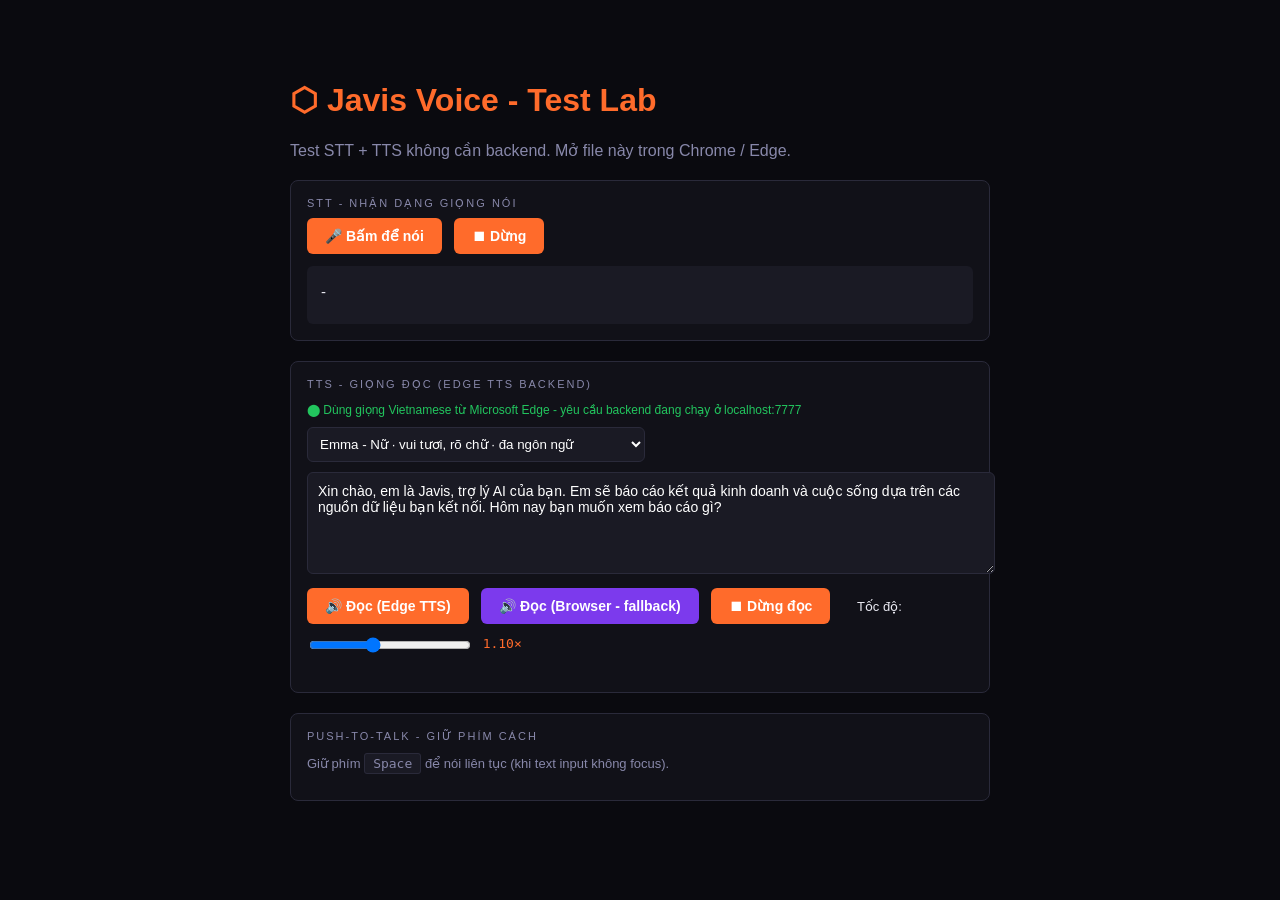
==== dashboard/voice-test.html @ f489a09a "IDC Harness (fork Javis OS 0.461.0) - phan 3" ====
<!DOCTYPE html>
<html lang="vi">
<head>
  <meta charset="UTF-8">
  <title>Javis Voice - Test</title>
  <style>
    body {
      background: #0a0a0f; color: #e8e8f0;
      font-family: -apple-system, sans-serif;
      max-width: 700px; margin: 40px auto; padding: 20px;
    }
    h1 { color: #ff6b2b; }
    .row { margin: 20px 0; padding: 16px; background: #111118; border-radius: 8px; border: 1px solid #2a2a3a; }
    .label { font-size: 11px; color: #8888aa; letter-spacing: 2px; margin-bottom: 8px; }
    button {
      background: #ff6b2b; color: white; border: none;
      padding: 10px 18px; border-radius: 6px; cursor: pointer;
      font-size: 14px; font-weight: 600; margin-right: 8px;
    }
    button:hover { opacity: 0.85; }
    .recording { background: #ef4444; animation: pulse 1s infinite; }
    @keyframes pulse { 0%,100%{opacity:1} 50%{opacity:0.6} }
    .output {
      background: #1a1a24; padding: 14px; border-radius: 6px;
      margin-top: 12px; min-height: 30px; line-height: 1.6;
      font-size: 15px;
    }
    .interim { color: #8888aa; font-style: italic; }
    input, textarea {
      width: 100%; background: #1a1a24; border: 1px solid #2a2a3a;
      color: white; padding: 10px; border-radius: 6px;
      font-family: inherit; font-size: 14px;
    }
    textarea { min-height: 80px; resize: vertical; }
    select {
      background: #1a1a24; border: 1px solid #2a2a3a;
      color: white; padding: 8px; border-radius: 6px;
    }
  </style>
</head>
<body>
  <h1>⬡ Javis Voice - Test Lab</h1>
  <p style="color:#8888aa">Test STT + TTS không cần backend. Mở file này trong Chrome / Edge.</p>

  <div class="row">
    <div class="label">STT - NHẬN DẠNG GIỌNG NÓI</div>
    <button id="micBtn">🎤 Bấm để nói</button>
    <button id="stopBtn">⏹ Dừng</button>
    <div class="output">
      <div id="finalText">-</div>
      <div class="interim" id="interimText"></div>
    </div>
  </div>

  <div class="row">
    <div class="label">TTS - GIỌNG ĐỌC (EDGE TTS BACKEND)</div>
    <p style="font-size:12px;color:#22c55e;margin-bottom:10px">⬤ Dùng giọng Vietnamese từ Microsoft Edge - yêu cầu backend đang chạy ở localhost:7777</p>
    <select id="voiceSelect" style="margin-bottom:10px">
      <option value="en-US-EmmaMultilingualNeural">Emma - Nữ · vui tươi, rõ chữ · đa ngôn ngữ</option>
      <option value="vi-VN-HoaiMyNeural">Hoài My (nữ) - tự nhiên, ấm áp</option>
      <option value="vi-VN-NamMinhNeural">Nam Minh (nam) - trầm</option>
      <option value="en-US-AvaMultilingualNeural">Ava - Nữ · dịu, biểu cảm · đa ngôn ngữ</option>
      <option value="en-US-AndrewMultilingualNeural">Andrew - Nam · ấm, tự tin · đa ngôn ngữ</option>
      <option value="en-US-BrianMultilingualNeural">Brian - Nam · gần gũi, đời thường · đa ngôn ngữ</option>
      <option value="en-AU-WilliamMultilingualNeural">William - Nam · thân thiện, giọng Úc · đa ngôn ngữ</option>
    </select>
    <textarea id="ttsText">Xin chào, em là Javis, trợ lý AI của bạn. Em sẽ báo cáo kết quả kinh doanh và cuộc sống dựa trên các nguồn dữ liệu bạn kết nối. Hôm nay bạn muốn xem báo cáo gì?</textarea>
    <div style="margin-top:10px">
      <button id="speakBtn">🔊 Đọc (Edge TTS)</button>
      <button id="speakBrowserBtn" style="background:#7c3aed">🔊 Đọc (Browser - fallback)</button>
      <button id="stopSpeakBtn">⏹ Dừng đọc</button>
      <label style="margin-left:14px;font-size:13px">Tốc độ:
        <input type="range" id="rate" min="0.7" max="1.8" step="0.05" value="1.1" style="width:140px;vertical-align:middle">
        <span id="rateVal" style="font-family:monospace;color:#ff6b2b;margin-left:6px">1.10×</span>
      </label>
    </div>
    <div id="ttsStatus" style="margin-top:10px;font-size:12px;color:#8888aa"></div>
  </div>

  <div class="row">
    <div class="label">PUSH-TO-TALK - GIỮ PHÍM CÁCH</div>
    <p style="font-size:13px;color:#8888aa">Giữ phím <kbd style="background:#1a1a24;padding:2px 8px;border-radius:3px;border:1px solid #2a2a3a">Space</kbd> để nói liên tục (khi text input không focus).</p>
  </div>

  <script src="voice.js"></script>
  <script>
    const finalText = document.getElementById("finalText");
    const interimText = document.getElementById("interimText");
    const micBtn = document.getElementById("micBtn");
    const stopBtn = document.getElementById("stopBtn");
    const ttsText = document.getElementById("ttsText");
    const speakBtn = document.getElementById("speakBtn");
    const stopSpeakBtn = document.getElementById("stopSpeakBtn");
    const voiceSelect = document.getElementById("voiceSelect");
    const rate = document.getElementById("rate");
    const rateVal = document.getElementById("rateVal");

    const voice = new JavisVoice({
      lang: "vi-VN",
      onStart: () => { micBtn.classList.add("recording"); interimText.textContent = "đang nghe..."; },
      onInterim: t => interimText.textContent = t,
      onTranscript: t => { finalText.textContent = t; interimText.textContent = ""; },
      onEnd: () => { micBtn.classList.remove("recording"); interimText.textContent = ""; },
      onError: e => alert("Lỗi: " + e),
    });

    micBtn.onclick = () => voice.toggleListening();
    stopBtn.onclick = () => voice.stopListening();

    // Edge TTS voices đã hardcode trong HTML, không cần populate từ browser

    const ttsStatus = document.getElementById("ttsStatus");
    const speakBrowserBtn = document.getElementById("speakBrowserBtn");
    let currentAudio = null;

    // Rate slider - update display + apply realtime nếu đang đọc
    const rateValEl = document.getElementById("rateVal");
    rate.oninput = () => {
      const r = parseFloat(rate.value);
      rateValEl.textContent = r.toFixed(2) + "×";
      if (currentAudio) {
        currentAudio.playbackRate = r;
        currentAudio.preservesPitch = true;
      }
    };

    function applyRate(audio) {
      audio.playbackRate = parseFloat(rate.value);
      audio.preservesPitch = true;
      audio.mozPreservesPitch = true;
      audio.webkitPreservesPitch = true;
    }

    // Edge TTS qua backend (nếu chạy)
    speakBtn.onclick = async () => {
      const voiceName = voiceSelect.value;
      const text = ttsText.value;
      const ratePct = ((parseFloat(rate.value) - 1) * 100).toFixed(0);
      const ratePctStr = (ratePct >= 0 ? "+" : "") + ratePct + "%";

      const backendUp = await fetch("http://localhost:7777/health").then(() => true).catch(() => false);

      if (backendUp) {
        ttsStatus.textContent = "Đang dùng Edge TTS backend...";
        if (currentAudio) currentAudio.pause();
        const url = `http://localhost:7777/tts?text=${encodeURIComponent(text)}&voice=${encodeURIComponent(voiceName)}&rate=${encodeURIComponent(ratePctStr)}`;
        currentAudio = new Audio(url);
        currentAudio.onplay = () => ttsStatus.textContent = `▶ Đang đọc bằng ${voiceName} (Edge TTS, ${ratePctStr})`;
        currentAudio.onended = () => ttsStatus.textContent = "✓ Đọc xong";
        currentAudio.onerror = () => playGoogleTTS(text);
        await currentAudio.play().catch(() => playGoogleTTS(text));
      } else {
        ttsStatus.textContent = "Backend không chạy - dùng Google Translate TTS";
        playGoogleTTS(text);
      }
    };

    function playGoogleTTS(text) {
      if (currentAudio) currentAudio.pause();
      const chunks = splitText(text, 180);
      let idx = 0;
      const playNext = () => {
        if (idx >= chunks.length) { ttsStatus.textContent = "✓ Đọc xong (Google TTS)"; return; }
        const chunk = chunks[idx++];
        const url = `https://translate.google.com/translate_tts?ie=UTF-8&tl=vi&client=tw-ob&q=${encodeURIComponent(chunk)}`;
        currentAudio = new Audio(url);
        applyRate(currentAudio);
        currentAudio.onplay = () => ttsStatus.textContent = `▶ Google TTS - ${idx}/${chunks.length} - ${rate.value}×`;
        currentAudio.onended = playNext;
        currentAudio.onerror = () => ttsStatus.textContent = "✗ Lỗi: Trình duyệt chặn Google TTS.";
        currentAudio.play().catch(e => ttsStatus.textContent = "Lỗi: " + e.message);
      };
      playNext();
    }

    function splitText(text, maxLen) {
      const sentences = text.match(/[^.!?]+[.!?]+|\s*[^.!?]+$/g) || [text];
      const chunks = []; let current = "";
      for (const s of sentences) {
        if ((current + s).length > maxLen && current) { chunks.push(current.trim()); current = s; }
        else current += s;
      }
      if (current.trim()) chunks.push(current.trim());
      return chunks;
    }

    speakBrowserBtn.onclick = () => {
      const voices = speechSynthesis.getVoices();
      const selected = voices[voiceSelect.selectedIndex] || voices.find(v => v.lang.startsWith('vi')) || voices[0];
      speechSynthesis.cancel();
      const text = ttsText.value;
      const chunks = text.match(/[^.!?]+[.!?]+|\s*[^.!?]+$/g) || [text];
      chunks.forEach(c => {
        const u = new SpeechSynthesisUtterance(c.trim());
        if (selected) u.voice = selected;
        u.lang = 'vi-VN';
        u.rate = 1.05;
        speechSynthesis.speak(u);
      });
      ttsStatus.textContent = `▶ Đang đọc bằng browser (${selected ? selected.name : 'default'})`;
    };

    stopSpeakBtn.onclick = () => {
      speechSynthesis.cancel();
      if (currentAudio) currentAudio.pause();
      ttsStatus.textContent = "⏹ Đã dừng";
    };

    // Push-to-talk
    let space = false;
    document.addEventListener("keydown", e => {
      if (e.code === "Space" && !space && document.activeElement.tagName !== "TEXTAREA") {
        e.preventDefault(); space = true; voice.startListening();
      }
    });
    document.addEventListener("keyup", e => {
      if (e.code === "Space" && space) { space = false; voice.stopListening(); }
    });
  </script>
</body>
</html>
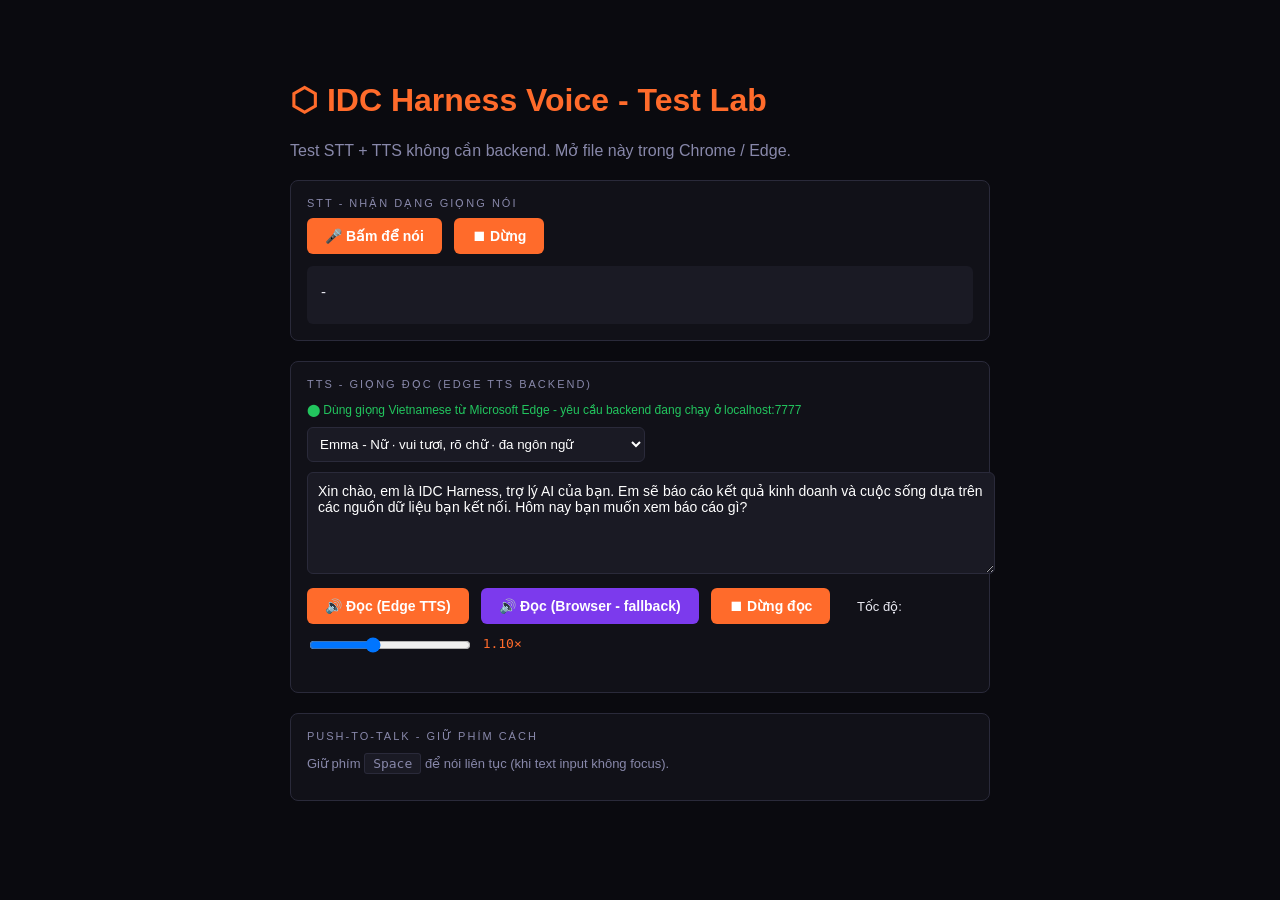
==== commit bfd779f6: "IDC Harness 1.0.0" ====
--- a/dashboard/voice-test.html
+++ b/dashboard/voice-test.html
@@ -2,7 +2,7 @@
 <html lang="vi">
 <head>
   <meta charset="UTF-8">
-  <title>Javis Voice - Test</title>
+  <title>IDC Harness Voice - Test</title>
   <style>
     body {
       background: #0a0a0f; color: #e8e8f0;
@@ -39,7 +39,7 @@
   </style>
 </head>
 <body>
-  <h1>⬡ Javis Voice - Test Lab</h1>
+  <h1>⬡ IDC Harness Voice - Test Lab</h1>
   <p style="color:#8888aa">Test STT + TTS không cần backend. Mở file này trong Chrome / Edge.</p>
 
   <div class="row">
@@ -64,7 +64,7 @@
       <option value="en-US-BrianMultilingualNeural">Brian - Nam · gần gũi, đời thường · đa ngôn ngữ</option>
       <option value="en-AU-WilliamMultilingualNeural">William - Nam · thân thiện, giọng Úc · đa ngôn ngữ</option>
     </select>
-    <textarea id="ttsText">Xin chào, em là Javis, trợ lý AI của bạn. Em sẽ báo cáo kết quả kinh doanh và cuộc sống dựa trên các nguồn dữ liệu bạn kết nối. Hôm nay bạn muốn xem báo cáo gì?</textarea>
+    <textarea id="ttsText">Xin chào, em là IDC Harness, trợ lý AI của bạn. Em sẽ báo cáo kết quả kinh doanh và cuộc sống dựa trên các nguồn dữ liệu bạn kết nối. Hôm nay bạn muốn xem báo cáo gì?</textarea>
     <div style="margin-top:10px">
       <button id="speakBtn">🔊 Đọc (Edge TTS)</button>
       <button id="speakBrowserBtn" style="background:#7c3aed">🔊 Đọc (Browser - fallback)</button>
